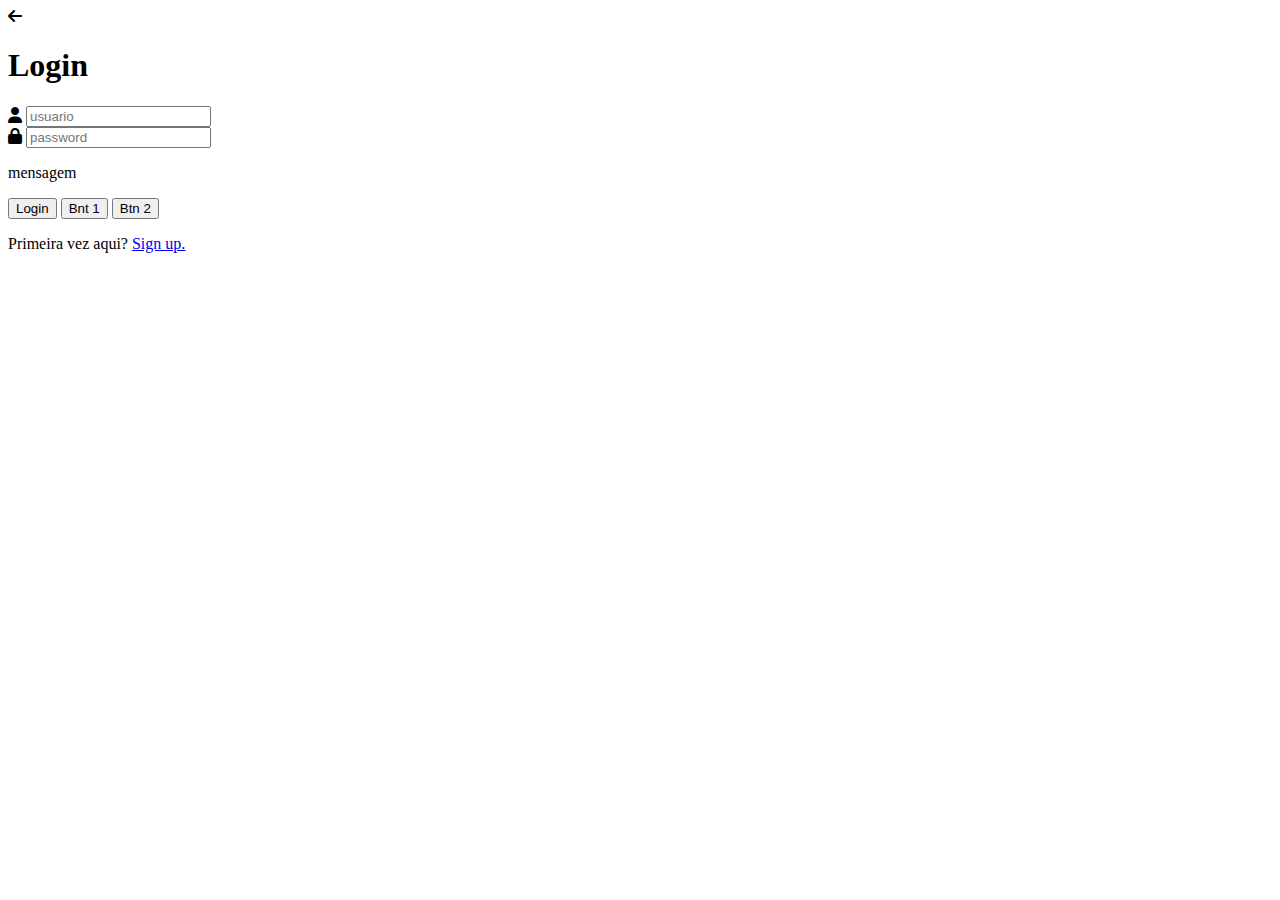
==== login.html @ 6ac3a406 "Atualização do Projeto" ====
<!DOCTYPE html>
<html lang="en">
<head>
    <meta charset="UTF-8">
    <meta http-equiv="X-UA-Compatible" content="IE=edge">
    <meta name="viewport" content="width=device-width, initial-scale=1.0">
    <title>Login</title>
    <link rel="stylesheet" href="https://cdnjs.cloudflare.com/ajax/libs/font-awesome/6.1.2/css/all.min.css">
</head>
<body>
    <div class="container-grid">
        <i class="fa-solid fa-arrow-left"></i>

        <h1>Login</h1>

        <form action="">
            <div class="linha">
                <i class="fa-solid fa-user"></i>
                <input type="text" id="usuario" placeholder="usuario">
            </div>
            
            <div class="linha">
                <i class="fa-solid fa-lock"></i>
                <input type="password" id="senha" placeholder="password">
            </div>
            <p id="msgValidacao">mensagem</p>

            <button class="submit" type="button">Login</button>
            <button class="submit" type="button">Bnt 1</button>
            <button class="submit" type="button">Btn 2</button>
            
            <p>Primeira vez aqui? <a href="#">Sign up.</a></p>
        </form>
    </div>

    <script src="https://cdnjs.cloudflare.com/ajax/libs/jquery/3.6.0/jquery.min.js"></script>
    <script src="./js/login.js"></script>
</body>
</html>
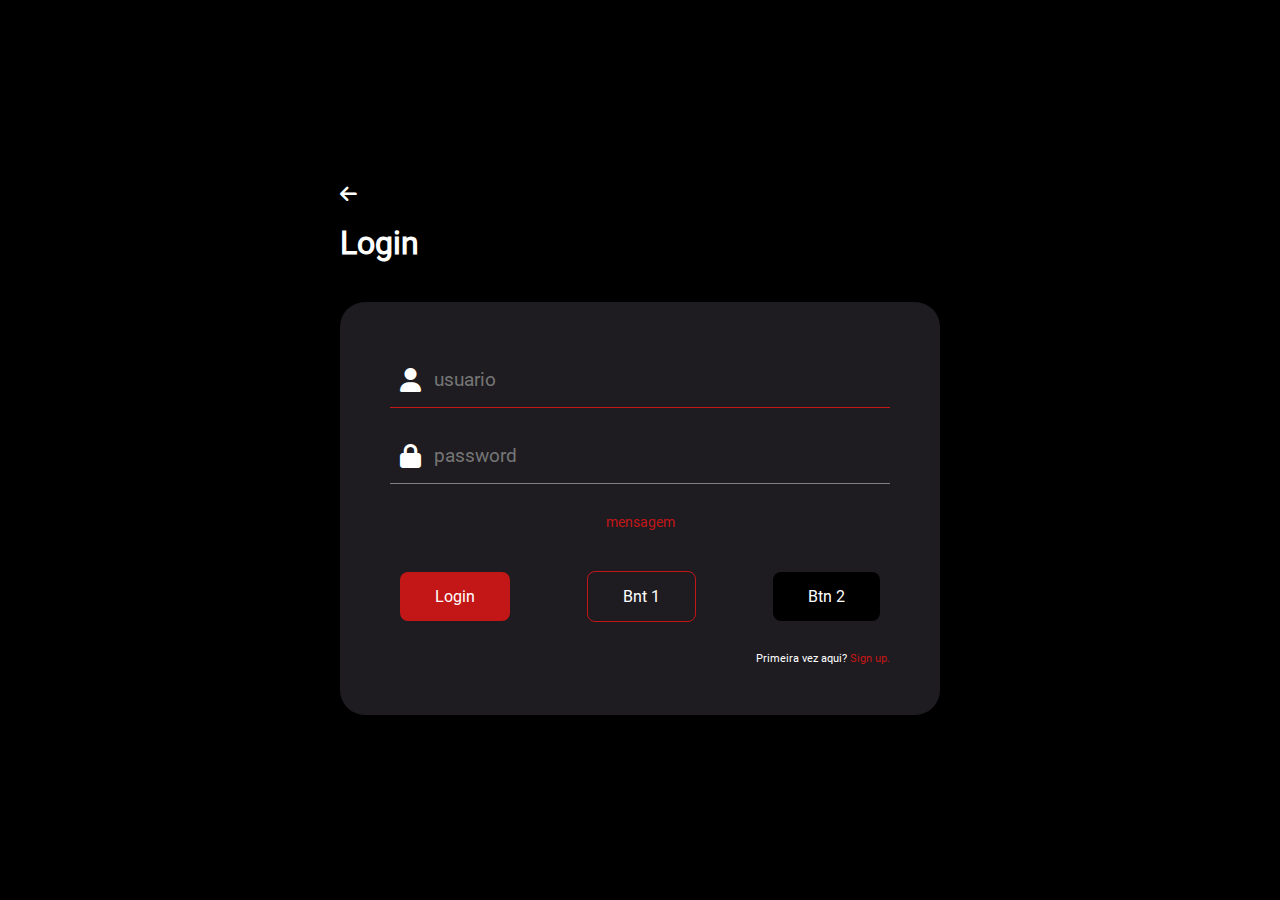
==== commit bd4f0a4d: "Adiciona o CSS no formulário de login" ====
--- a/login.html
+++ b/login.html
@@ -1,39 +1,48 @@
 <!DOCTYPE html>
 <html lang="en">
+
 <head>
     <meta charset="UTF-8">
     <meta http-equiv="X-UA-Compatible" content="IE=edge">
     <meta name="viewport" content="width=device-width, initial-scale=1.0">
     <title>Login</title>
     <link rel="stylesheet" href="https://cdnjs.cloudflare.com/ajax/libs/font-awesome/6.1.2/css/all.min.css">
+    <link rel="stylesheet" href="./css/login.css">
 </head>
+
 <body>
-    <div class="container-grid">
-        <i class="fa-solid fa-arrow-left"></i>
+    <div class="container-grid container-gridflex">
+        <div class="login-header">
+            <i class="fa-solid fa-arrow-left icone"></i>
+            <h1 class="titulo">Login</h1>
+        </div>
 
-        <h1>Login</h1>
 
-        <form action="">
+        <form action="" class="frm-login">
             <div class="linha">
                 <i class="fa-solid fa-user"></i>
                 <input type="text" id="usuario" placeholder="usuario">
             </div>
-            
+
             <div class="linha">
                 <i class="fa-solid fa-lock"></i>
                 <input type="password" id="senha" placeholder="password">
             </div>
-            <p id="msgValidacao">mensagem</p>
+            <p id="msgValidacao" class="mensagem">mensagem</p>
 
-            <button class="submit" type="button">Login</button>
-            <button class="submit" type="button">Bnt 1</button>
-            <button class="submit" type="button">Btn 2</button>
-            
-            <p>Primeira vez aqui? <a href="#">Sign up.</a></p>
+            <div class="linha">
+                <button class="submit login" type="button">Login</button>
+                <button class="submit btn1" type="button">Bnt 1</button>
+                <button class="submit btn2" type="button">Btn 2</button>
+            </div>
+
+
+            <p class="signup">Primeira vez aqui? <a href="#">Sign up.</a></p>
         </form>
     </div>
 
     <script src="https://cdnjs.cloudflare.com/ajax/libs/jquery/3.6.0/jquery.min.js"></script>
     <script src="./js/login.js"></script>
 </body>
+
 </html>--- a/css/login.css
+++ b/css/login.css
@@ -0,0 +1,164 @@
+@font-face {
+    font-family: "Roboto-Regular";
+    /* apelido */
+    src: url(../fonts/Roboto/Roboto-Regular.ttf);
+}
+
+@font-face {
+    font-family: "Roboto-Black";
+    src: url(../fonts/Roboto/Roboto-Black.ttf);
+}
+
+@font-face {
+    font-family: "TitilliumWeb-Bold";
+    src: url(../fonts/Titillium_Web/TitilliumWeb-Bold.ttf);
+}
+
+/* reset da página */
+* {
+    margin: 0;
+    padding: 0;
+    box-sizing: border-box;
+}
+
+body {
+    /* 
+        propriedades de fonts são herdáveis porém os 
+        links e campos de formulários não as herdam 
+    */
+    font-family: "Roboto-Regular";
+    font-size: 16px;
+    color: white;
+    background-color: black;
+}
+
+.container-grid {
+    margin: 0 auto;
+    max-width: 1200px;
+    width: 100%;
+    /* background-color: #bb8787; */
+}
+
+.container-gridflex {
+    display: flex;
+    flex-direction: column;
+    justify-content: center;
+    align-items: center;
+    height: 100vh;
+
+}
+
+.login-header {
+    width: 50%;
+    /* background-color: #1E1C21; */
+    margin-bottom: 20px;
+}
+
+.icone {
+    font-size: 1.2rem;
+    margin-bottom: 20px;
+    cursor: pointer;
+}
+
+.titulo {
+    
+    margin-bottom: 20px;
+}
+
+.frm-login {
+    padding: 50px;
+    align-self: center;
+    width: 50%;
+    background-color: #1E1C21;
+    border-radius: 25px;
+}
+
+.frm-login .linha {
+    display: flex;
+    justify-content: space-between;
+    align-items: center;
+    margin-bottom: 20px;
+    padding: 10px;
+    /* background-color: rgba(0, 0, 0, 0.385); */
+    /* border-radius: 12px; */
+    /* border-bottom: 1px solid white; */
+}
+
+.frm-login .linha:first-of-type {
+    border-bottom: 1px solid #C31616;
+}
+
+.frm-login .linha:nth-child(2) {
+    border-bottom: 1px solid grey;
+}
+
+.frm-login .linha i {
+    font-size: 1.5rem;
+}
+
+.frm-login .linha input {
+    width: 95%;
+    height: 35px;
+    padding: 5px 10px;
+    color: gray;
+    background-color: transparent;
+    border: none;
+    outline: none;
+    font-size: 1.2rem;
+    font-family: "Roboto-Regular";
+}
+
+.frm-login .mensagem {
+    padding: 10px;
+    font-size: 0.9rem;
+    text-align: center;
+    margin-bottom: 20px;
+    color: #C31616;
+}
+
+/* botões - classe genérica para todos */
+.frm-login .linha .submit {
+    padding: 15px 35px;
+    border-radius: 8px;
+    border: none;
+    font-family: "Roboto-Regular";
+    font-size: 1rem;
+    cursor: pointer;
+    transition: opacity .4s;
+}
+
+.frm-login .linha .submit:hover {
+    opacity: 0.8;
+}
+
+.frm-login .linha .login {
+    background-color: #C31616;
+    color: white;
+    
+}
+
+.frm-login .linha .btn1 {
+    background-color: transparent;
+    color: white;
+    border: 1px solid #C31616;
+}
+
+.frm-login .linha .btn2 {
+    background-color: black;
+    color: white;
+    /* border: 1px dotted white; */
+}
+.frm-login .signup {
+    text-align: right;
+    color: white;
+    font-size: 0.7rem;
+}
+
+.frm-login .signup a {
+    color: #C31616;
+    text-decoration: none;
+}
+
+.frm-login .signup a:hover {
+    font-style: italic;
+}